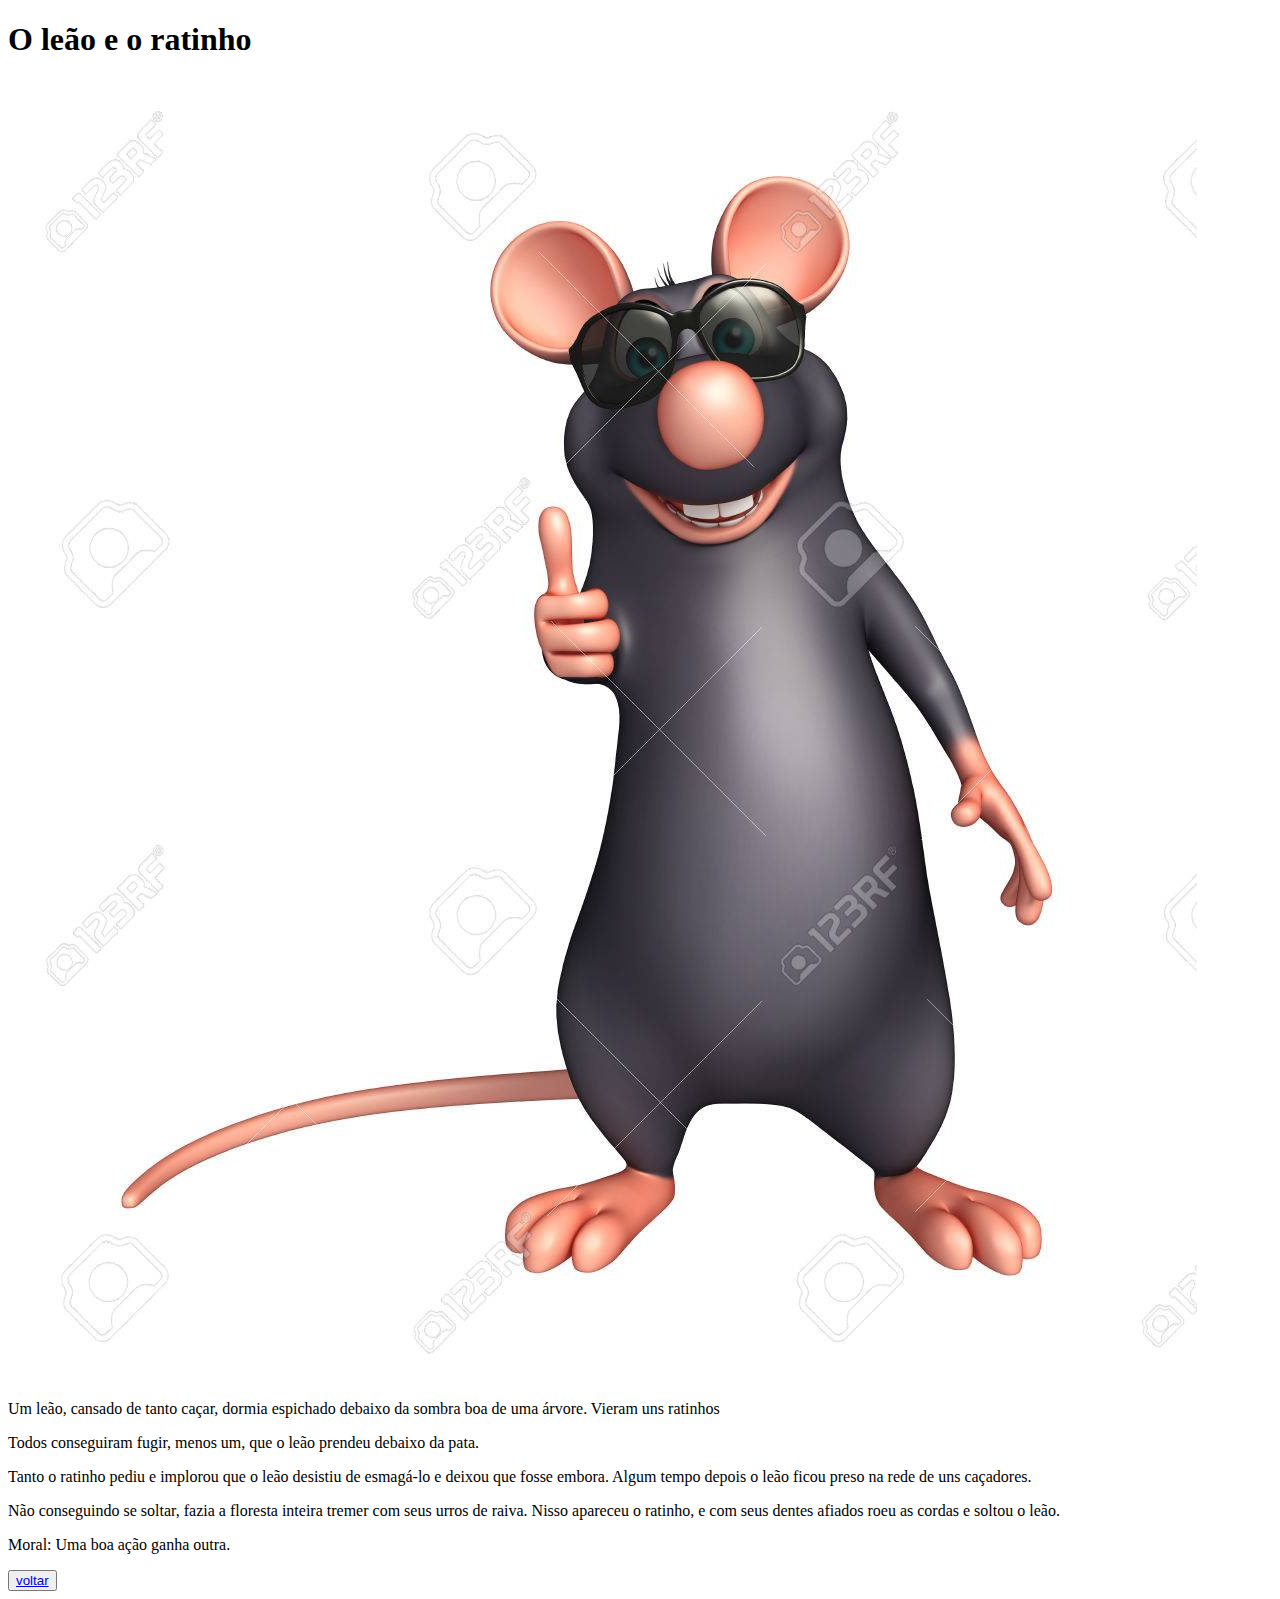
==== leao.html @ 82316d4a "12" ====
<!DOCTYPE html>
<html lang="pt-br">

<head>
    <meta charset="UTF-8">
    <meta name="viewport" content="width=device-width, initial-scale=1.0">
    <title>O leão e o ratinho</title>
</head>

<body>
    <h1>O leão e o ratinho</h1>

    <img src="rato.jpg" alt="um leão e um ratinho na floresta">

    <p>Um leão, cansado de tanto caçar, dormia espichado debaixo da sombra boa de uma árvore. Vieram uns ratinhos</p>
    <p>Todos conseguiram fugir, menos um, que o leão prendeu debaixo da pata.</p>
    <p>Tanto o ratinho pediu e implorou que o leão desistiu de esmagá-lo e deixou que fosse embora. Algum tempo depois o
        leão ficou preso na rede de uns caçadores.</p>
    <p>Não conseguindo se soltar, fazia a floresta inteira tremer com seus urros de raiva. Nisso apareceu o ratinho, e
        com seus dentes afiados roeu as cordas e soltou o leão.</p>

    <p>Moral: Uma boa ação ganha outra.</p>

    <button><a href="index.html">voltar</a></button>

</body>

</html>
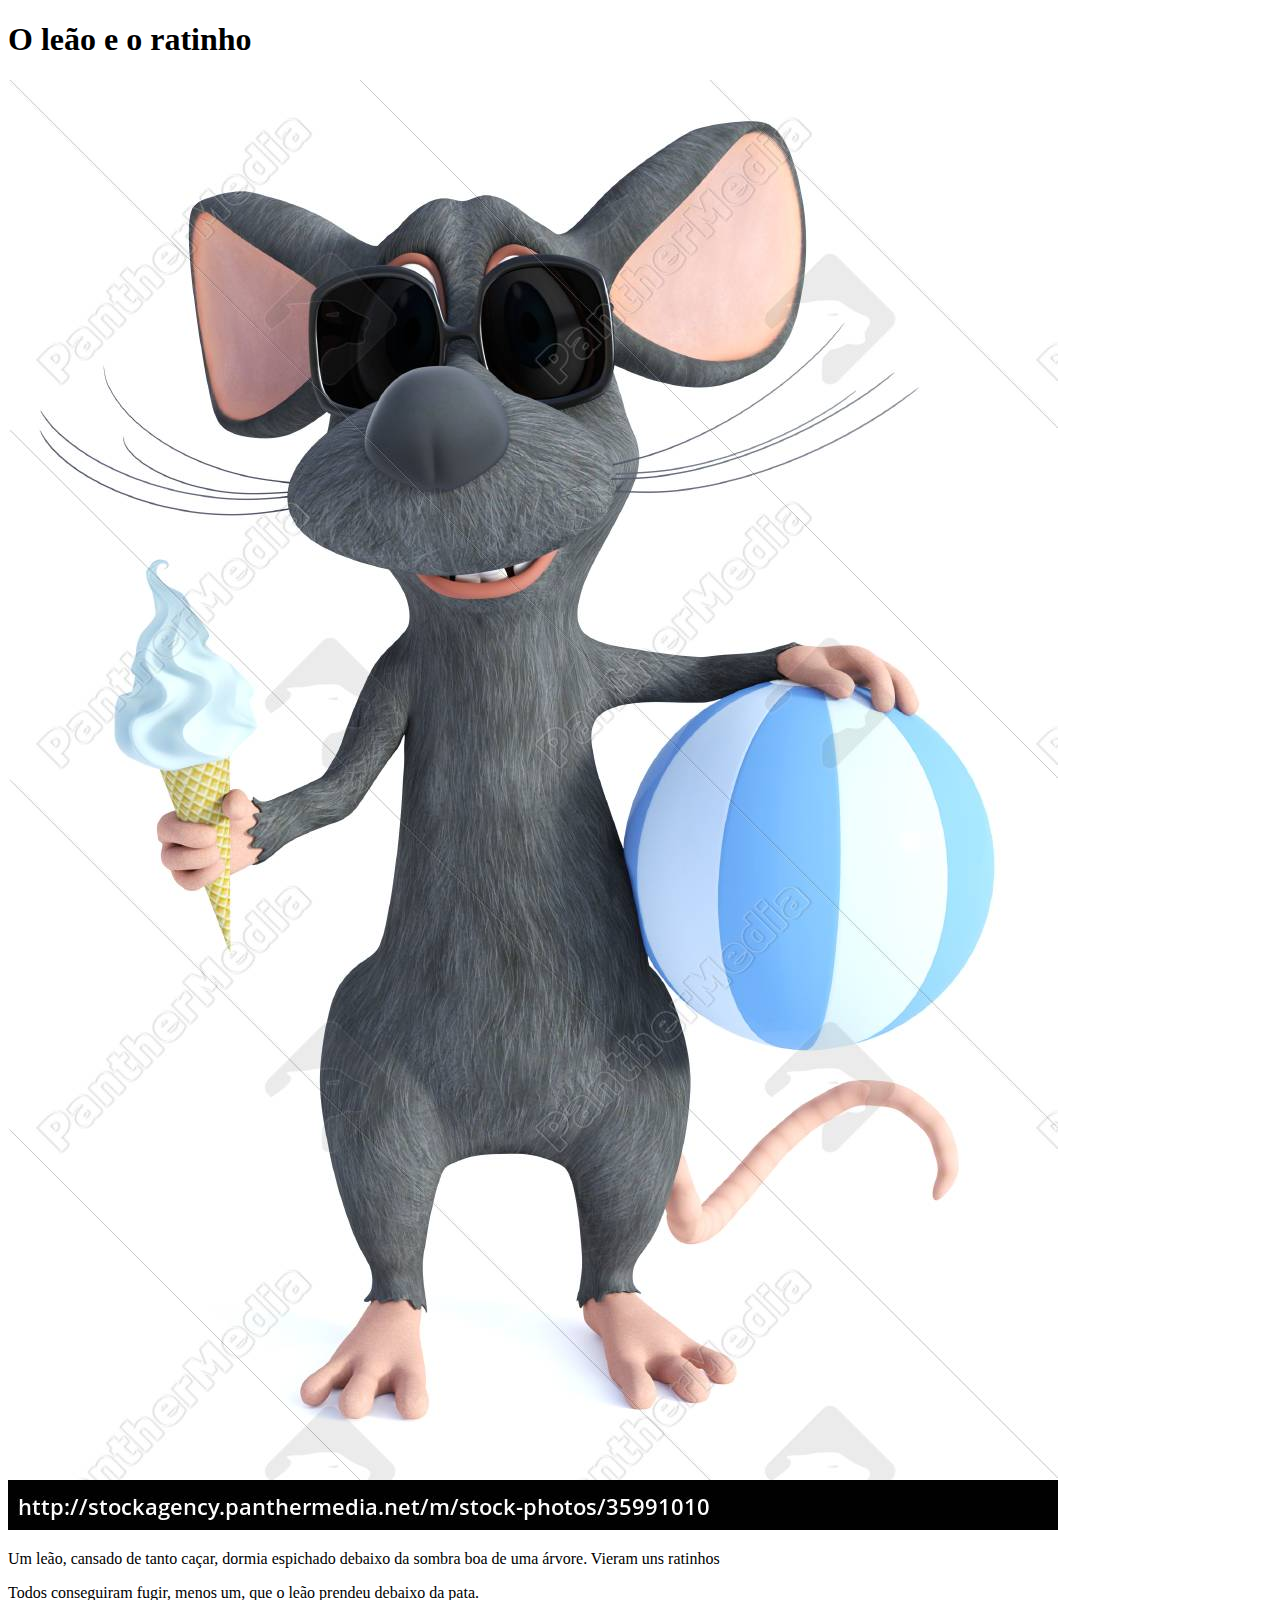
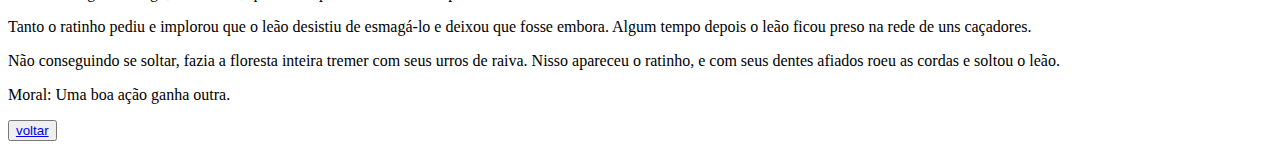
==== commit 1cad151e: "13" ====
--- a/leao.html
+++ b/leao.html
@@ -10,7 +10,7 @@
 <body>
     <h1>O leão e o ratinho</h1>
 
-    <img src="rato.jpg" alt="um leão e um ratinho na floresta">
+    <img src="ratao.jpg" alt="rato de óculos fazendo beleza">
 
     <p>Um leão, cansado de tanto caçar, dormia espichado debaixo da sombra boa de uma árvore. Vieram uns ratinhos</p>
     <p>Todos conseguiram fugir, menos um, que o leão prendeu debaixo da pata.</p>
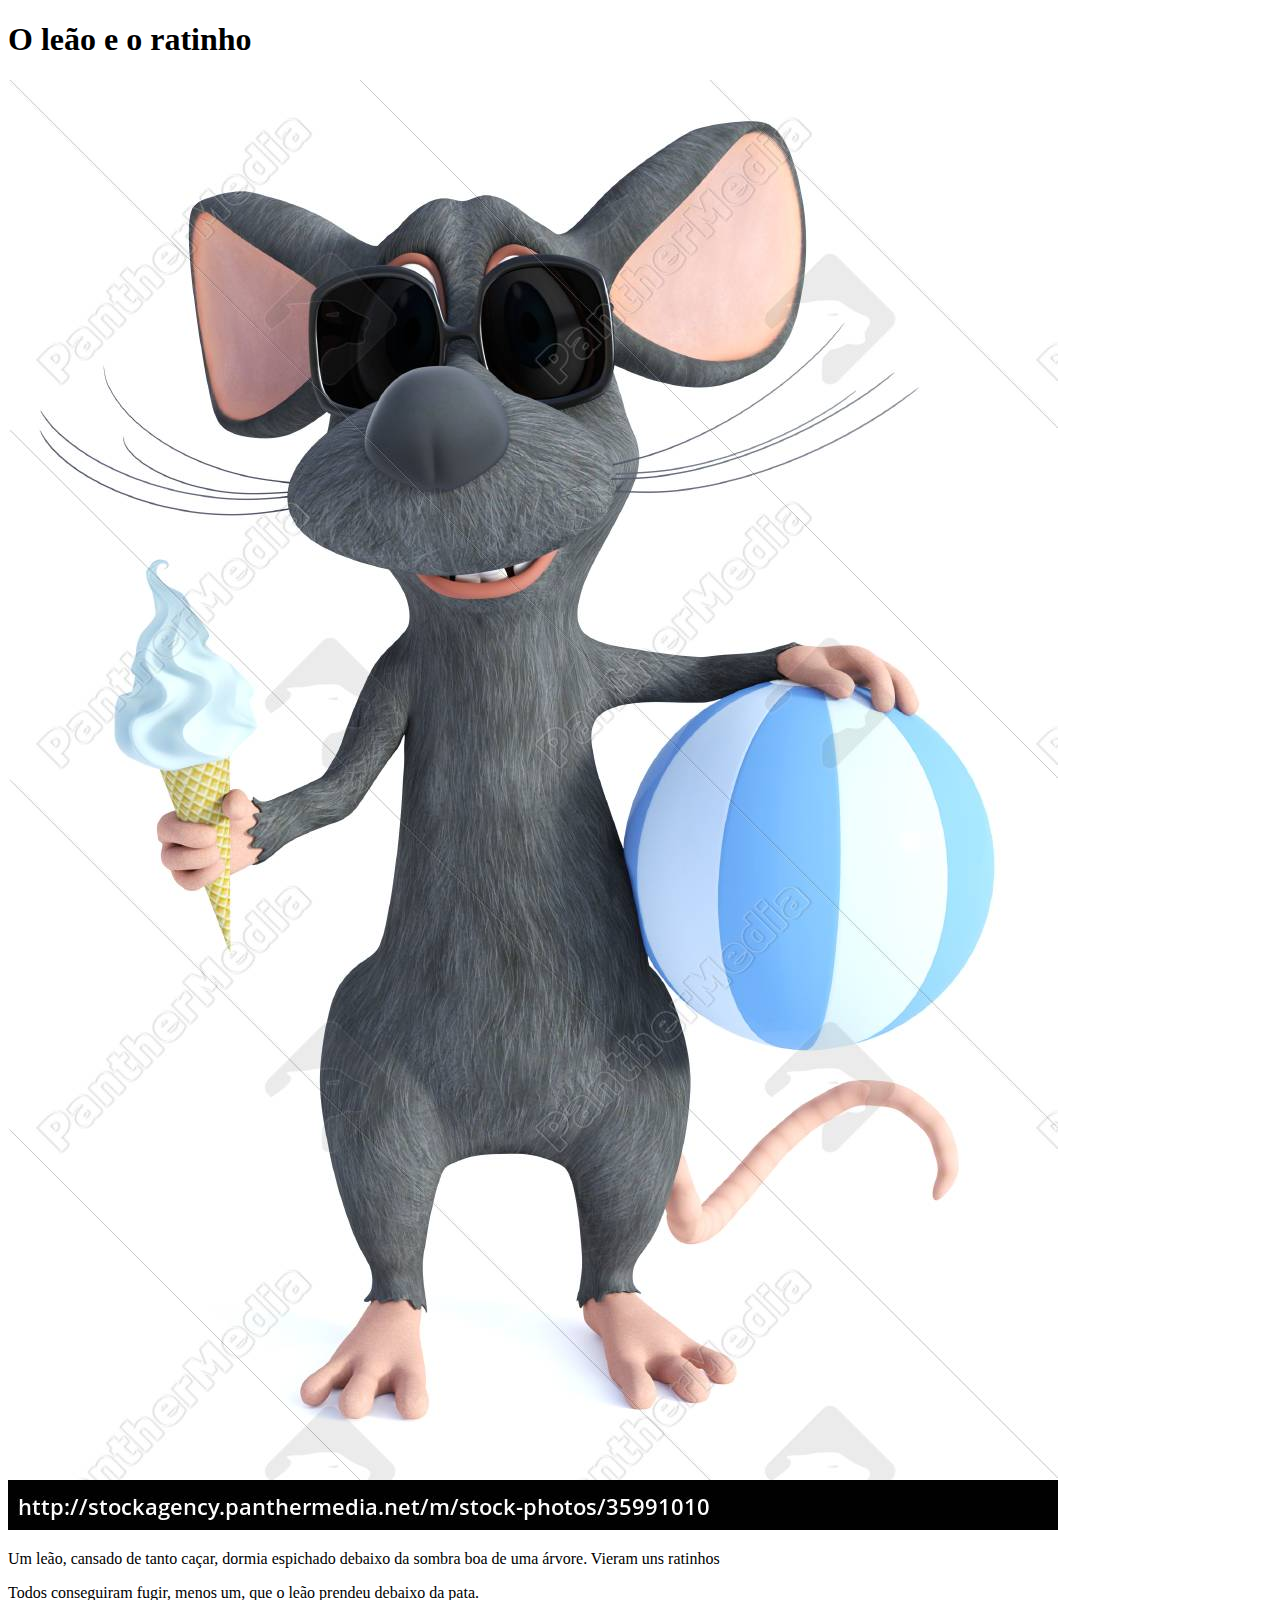
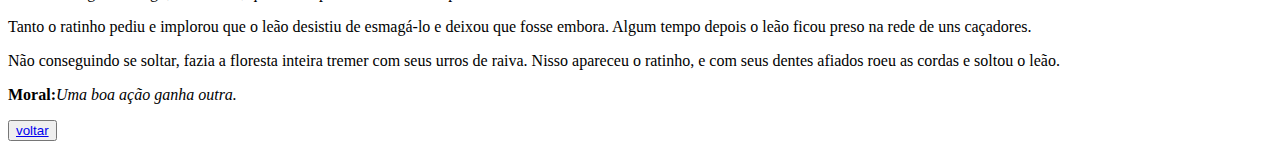
==== commit 149661b7: "15" ====
--- a/leao.html
+++ b/leao.html
@@ -19,7 +19,7 @@
     <p>Não conseguindo se soltar, fazia a floresta inteira tremer com seus urros de raiva. Nisso apareceu o ratinho, e
         com seus dentes afiados roeu as cordas e soltou o leão.</p>
 
-    <p>Moral: Uma boa ação ganha outra.</p>
+    <p><b>Moral:</b><i>Uma boa ação ganha outra.</i></p>
 
     <button><a href="index.html">voltar</a></button>
 
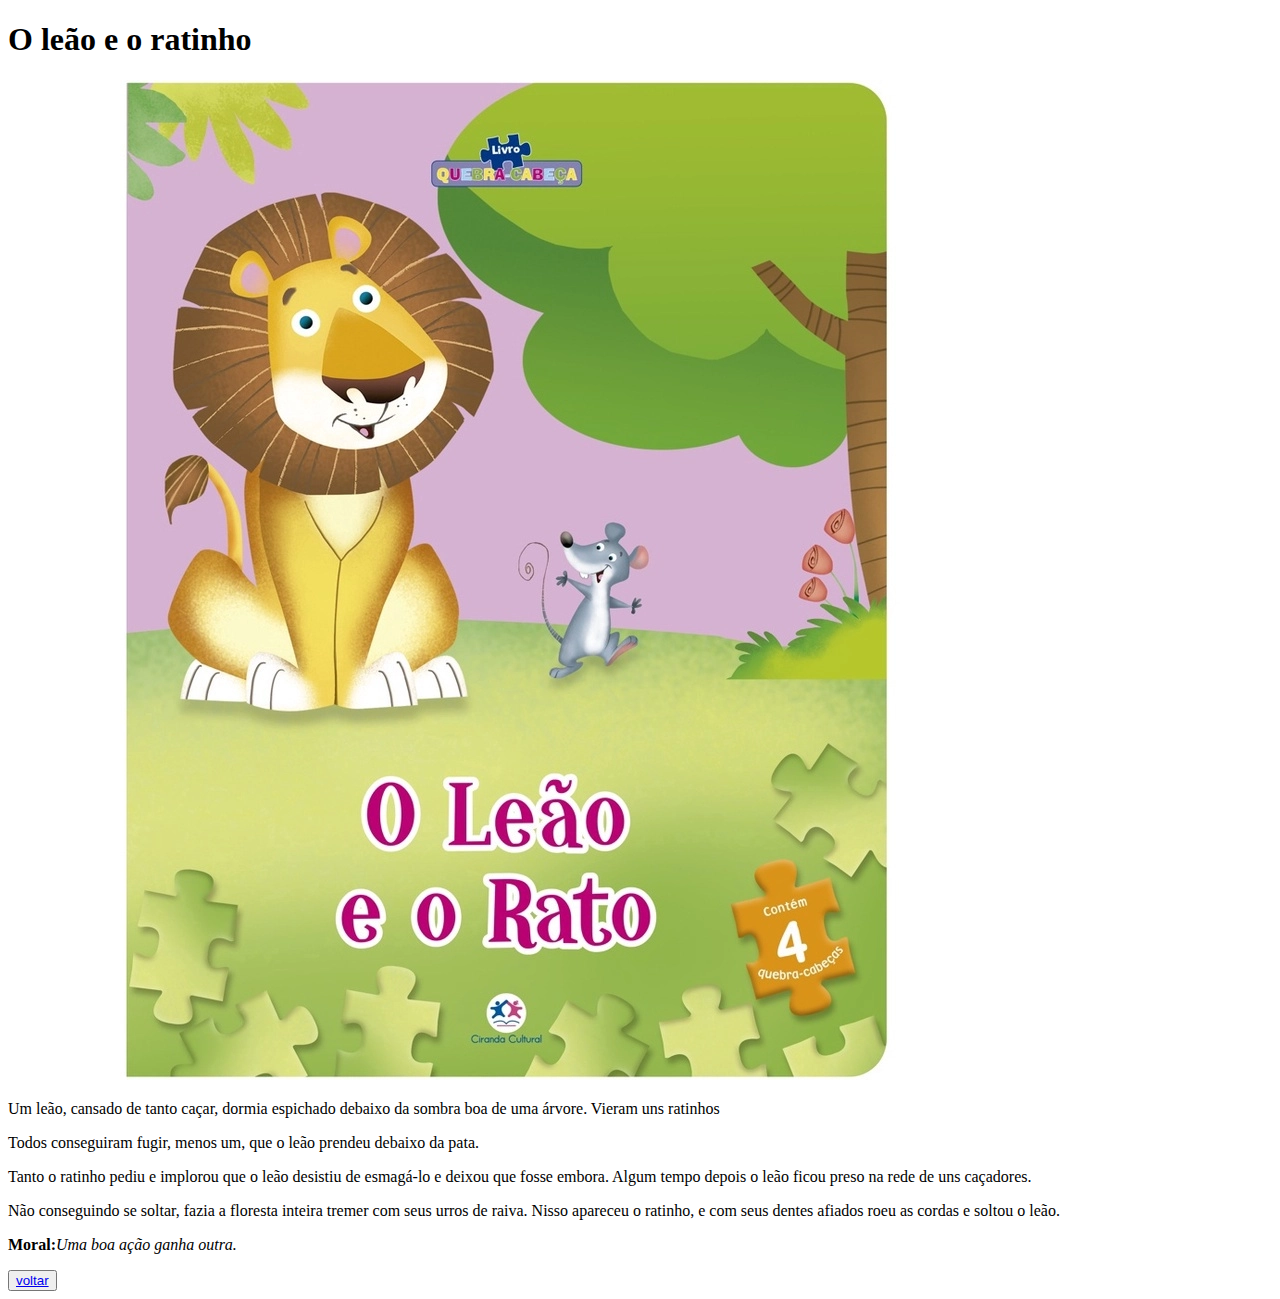
==== commit 07b8f179: "16" ====
--- a/leao.html
+++ b/leao.html
@@ -10,7 +10,7 @@
 <body>
     <h1>O leão e o ratinho</h1>
 
-    <img src="ratao.jpg" alt="rato de óculos fazendo beleza">
+    <img src="leao.webp" alt="leao e o rato na floresta">
 
     <p>Um leão, cansado de tanto caçar, dormia espichado debaixo da sombra boa de uma árvore. Vieram uns ratinhos</p>
     <p>Todos conseguiram fugir, menos um, que o leão prendeu debaixo da pata.</p>
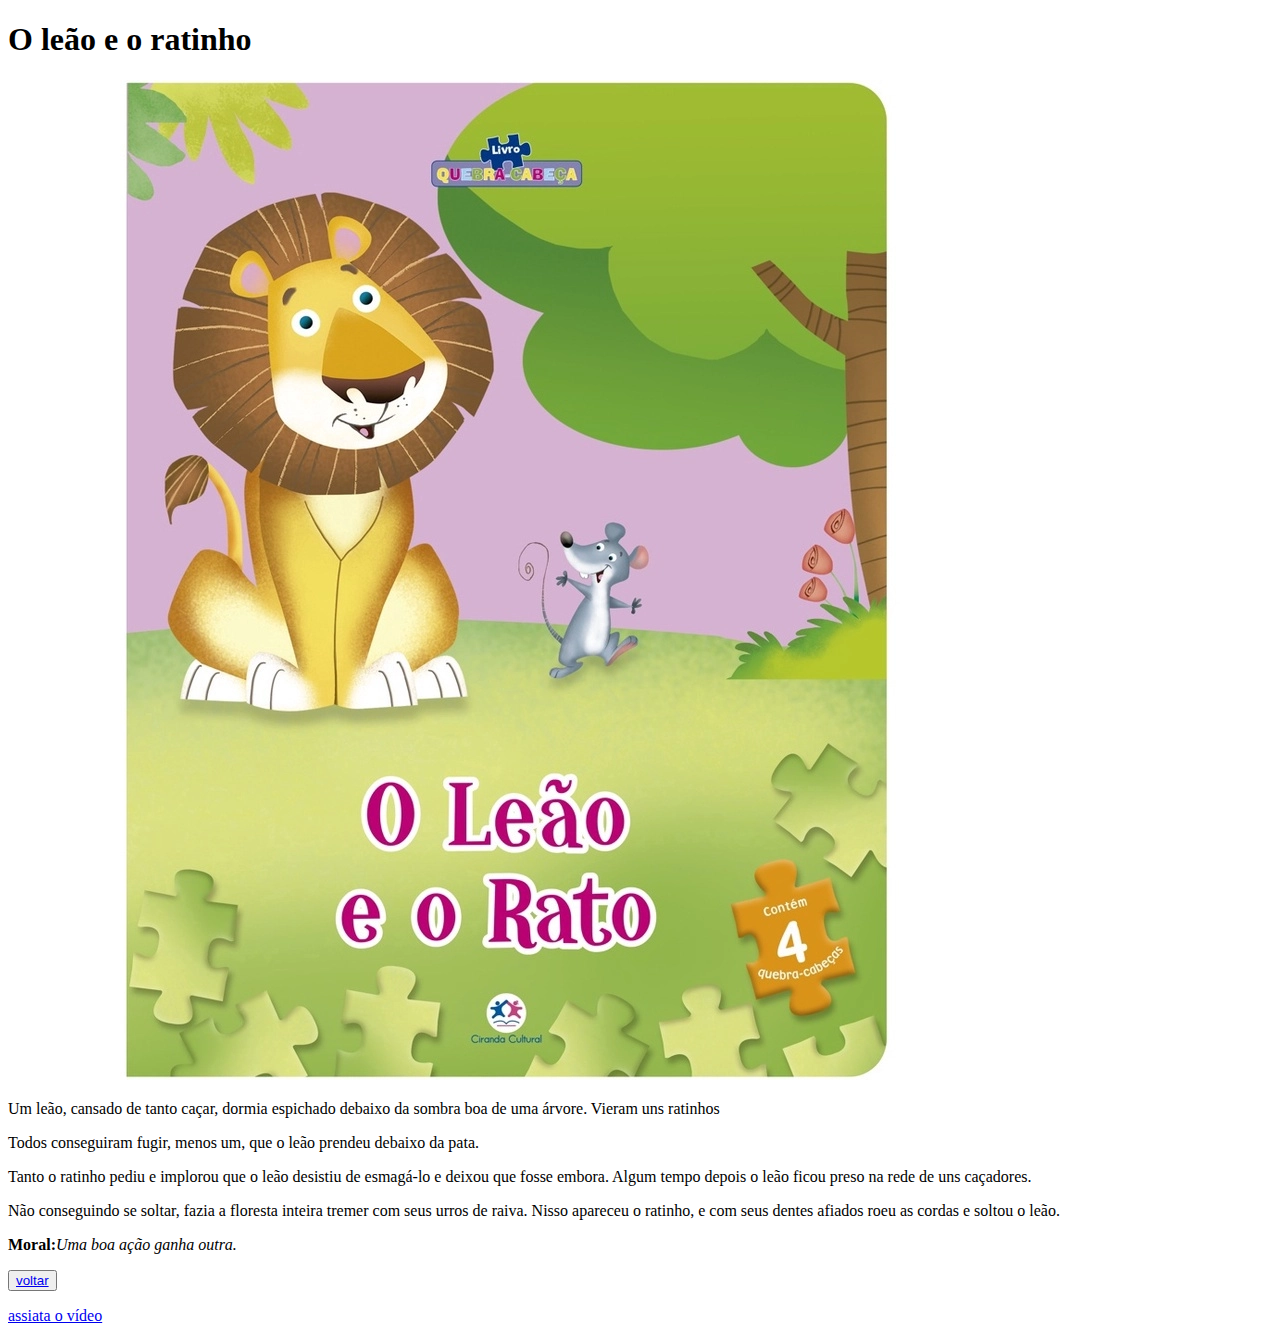
==== commit 16b32450: "17" ====
--- a/leao.html
+++ b/leao.html
@@ -23,6 +23,8 @@
 
     <button><a href="index.html">voltar</a></button>
 
+    <p><a href="https://youtu.be/YJyy3VeTXFQ?si=uMG6RGHYcXi9wMHQ">assiata o vídeo</a></p>
+
 </body>
 
 </html>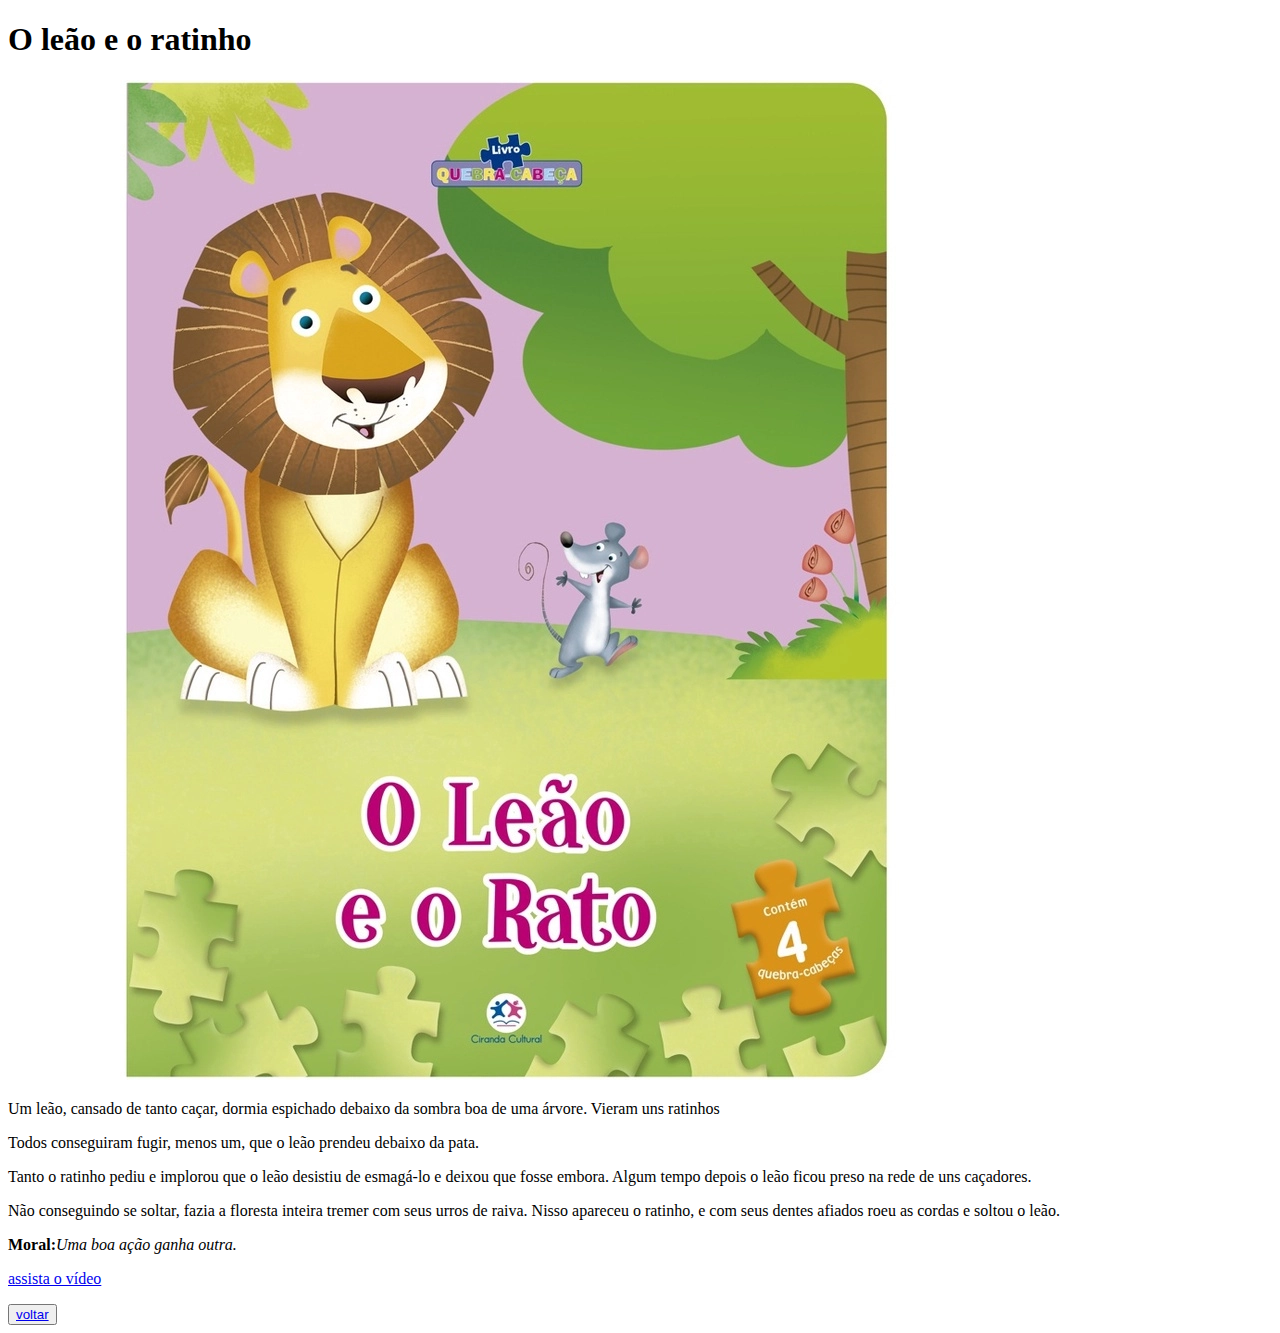
==== commit e1fd37bb: "18" ====
--- a/leao.html
+++ b/leao.html
@@ -21,9 +21,9 @@
 
     <p><b>Moral:</b><i>Uma boa ação ganha outra.</i></p>
 
+    <p><a href="https://youtu.be/YJyy3VeTXFQ?si=uMG6RGHYcXi9wMHQ" target="_blank">assista o vídeo</a></p>
+
     <button><a href="index.html">voltar</a></button>
-
-    <p><a href="https://youtu.be/YJyy3VeTXFQ?si=uMG6RGHYcXi9wMHQ">assiata o vídeo</a></p>
 
 </body>
 
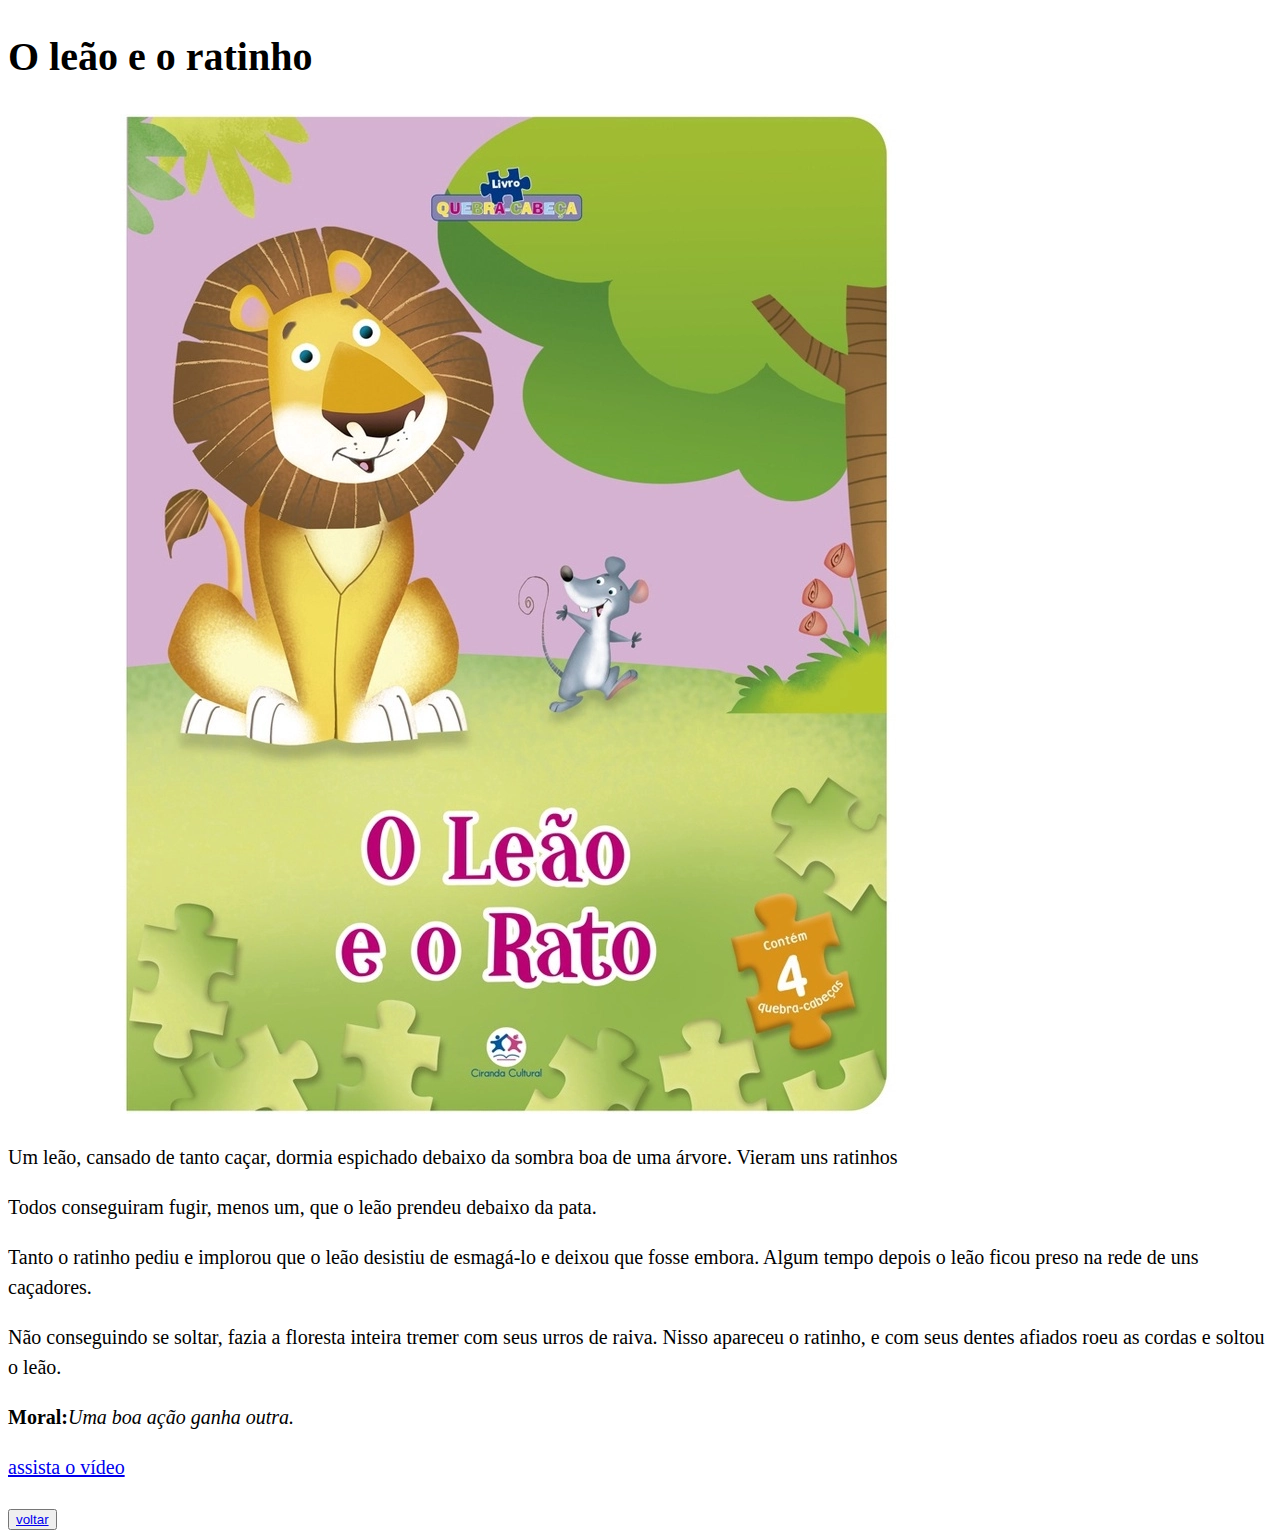
==== commit 5670cc30: "21" ====
--- a/leao.html
+++ b/leao.html
@@ -5,6 +5,7 @@
     <meta charset="UTF-8">
     <meta name="viewport" content="width=device-width, initial-scale=1.0">
     <title>O leão e o ratinho</title>
+    <link rel="stylesheet" href="style.css">
 </head>
 
 <body>
--- a/style.css
+++ b/style.css
@@ -0,0 +1,5 @@
+body{
+    font-size: 20px;
+    line-height: 1.5;
+    
+}
